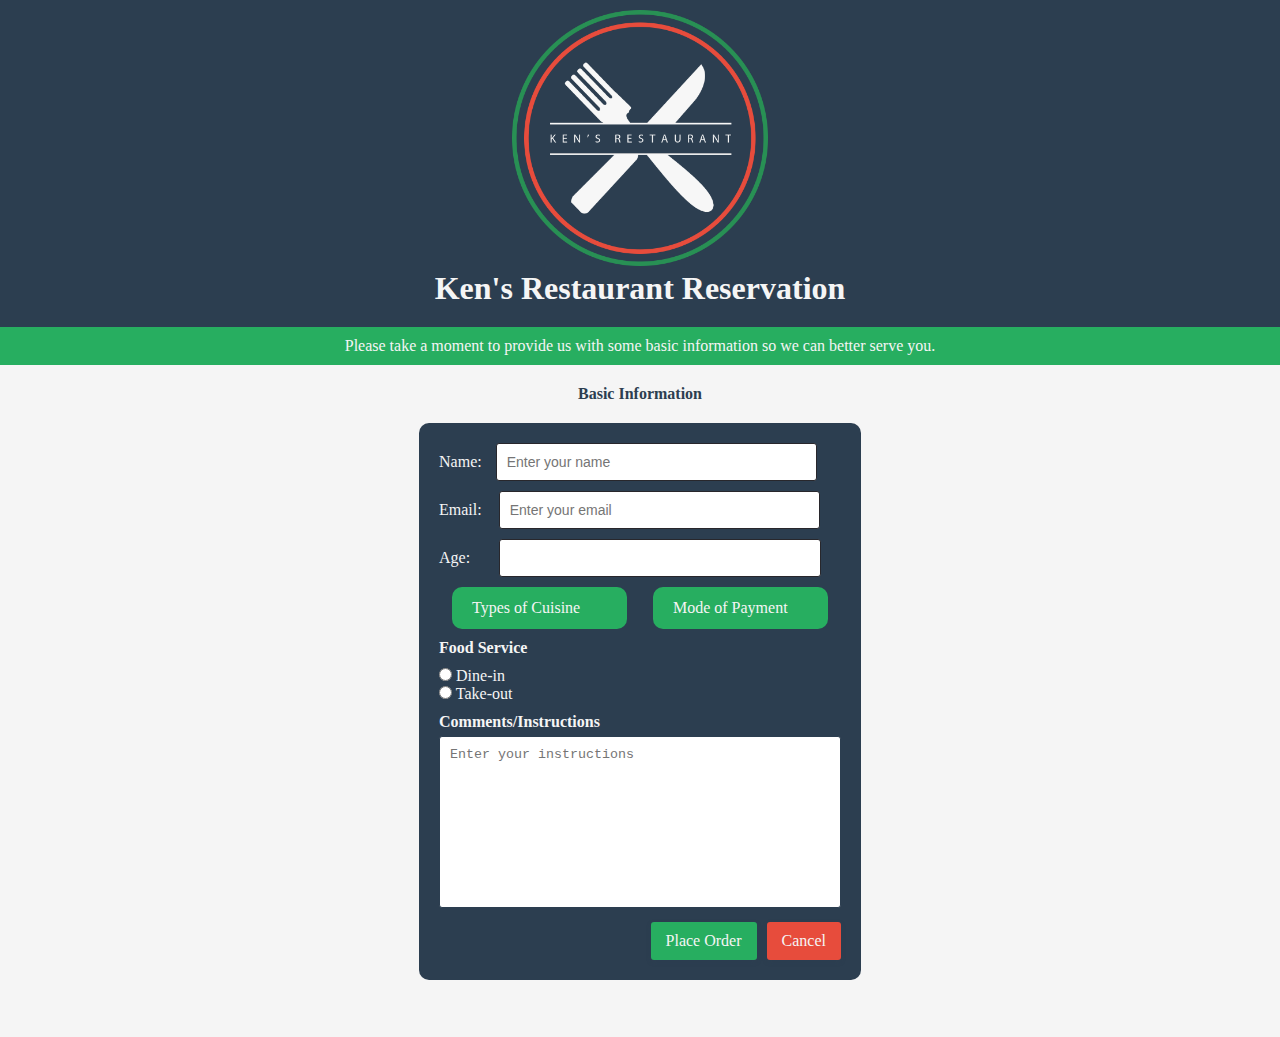
==== reservation-page/index.html @ 62ad522c "updated index files" ====
<!DOCTYPE html>
<html lang="en">
<head>
    <meta charset="UTF-8">
    <meta name="viewport" content="width=device-width, initial-scale=1.0">
    <title>Restaurant Reservation</title>
    <link rel="stylesheet" href="style.css">
</head>
<body>
    <header>
        <!--Image here for LOGO-->
        <img src="/img/logo.png" alt="">

        <h1>Ken's Restaurant Reservation</h1>
    </header>

    <div class="subtitle">
        <p>Please take a moment to provide us with some basic information so we can better serve you. </p>
    </div>

    <div class="basic-info">
        <b>Basic Information</b>
    </div>
    
    <form action="#" method="get" class="info-form">
        <!--Name and Email-->
        <div class="form-row">
            <label for="name">Name: </label>
            <input type="text" id="name" name="name" placeholder="Enter your name" required>
        </div>

        <div class="form-row">
            <label for="email">Email: </label>
            <input type="email" id="email" name="email" placeholder="Enter your email" required>
        </div>

        <!--Age input-->
        <div class="form-row">
            <label for="age">Age: </label>
            <input type="number" id="age" name="age" min="0" max="100">
        </div>

        <!--Dropdowns-->
        <div class="dropdown-section">
            <div id="cuisine-dropdown">
                <button class="dropdown-toggle">
                <span>Types of Cuisine</span>
                <i class="fa-solid fa-caret-down"></i>
                </button>
                <ul class="menu">
                    <li class="menu-item"><a href="#">Filipino</a></li>
                    <li class="menu-item"><a href="#">Italian</a></li>
                    <li class="menu-item"><a href="#">Japanese</a></li>
                    <li class="menu-item"><a href="#">French</a></li>
                    <li class="menu-item"><a href="#">Mexican</a></li>
                    <li class="menu-item dropdown">
                        <a href="#" class="submenu-toggle">
                        <span>Healthy Options</span>
                        <i class="fa-solid fa-caret-right"></i>
                        </a>
                        <ul class="submenu">
                            <li class="submenu-item"><a href="#">Vegetarian</a></li>
                        </ul>
                    </li>
                <li class="menu-item dropdown">
                    <a href="#" class="submenu-toggle">
                    <span>Desserts</span>
                    <i class="fa-solid fa-caret-right"></i>
                    </a>
                    <ul class="submenu">
                        <li class="submenu-item"><a href="#">Tiramisu Layer Cake</a></li>
                        <li class="submenu-item"><a href="#">White Chocolate Raspberry Cheesecake</a></li>
                        <li class="submenu-item"><a href="#">Brownie Sundae</a></li>
                        <li class="submenu-item"><a href="#">Chocolate Lava Cake</a></li>
                    </ul>
                </li>
                </ul>
            </div>
        
            <div id="payment-dropdown">
            <button class="dropdown-toggle">
                <span>Mode of Payment</span>
                <i class="fa-solid fa-caret-down"></i>
            </button>
            <ul class="menu">
                <li class="menu-item"><a href="#">Cash</a></li>
                <li class="menu-item dropdown">
                    <a href="#" class="submenu-toggle">
                    <span>Card</span>
                    <i class="fa-solid fa-caret-right"></i>
                    </a>
                    <ul class="submenu">
                        <li class="submenu-item"><a href="#">BDO</a></li>
                        <li class="submenu-item"><a href="#">ChinaBank</a></li>
                        <li class="submenu-item"><a href="#">BPI</a></li>
                    </ul>
                </li>
                <li class="menu-item"><a href="#">GCash</a></li>
                <li class="menu-item"><a href="#">Maya</a></li>
                <li class="menu-item"><a href="#">Paypal</a></li>
            </ul>
            </div>
        </div>
        
        <!--Radio btn-->
        <div class="service-form-row">
            <legend>Food Service</legend>
            <div>
                <input type="radio" name="service" value="Dine-in" id="dine-in">
                <label for="dine-in">Dine-in</label>
            </div>

            <div>
                <input type="radio" name="service" value="Take-out" id="take-out">
                <label for="take-out">Take-out</label>
            </div>
        </div>

        <!--Textarea for instructions-->
        <div class="form-row-instruction">
            <label for="instruction">Comments/Instructions</label>
            <textarea name="instruction" id="instruction" cols="25" rows="10" placeholder="Enter your instructions"></textarea>
        </div>

        <!--Buttons-->
        <div class="btn-group">
            <button class="order" type="submit">Place Order</button>
            <button class="cancel" type="cancel">Cancel</button>
        </div>
    </form>

    <script src="index.js"></script>
</body>
</html>
---- reservation-page/style.css ----
*,
*::before,
*::after {
    margin: 0;
    padding: 0;
    box-sizing: border-box;
}

body {
    font-family: "Roboto";
    width: 100%;
    height: 100vh;
    color: #f5f5f5;
    background-color: #f5f5f5;

    display: flex;
    flex-direction: column;
    align-items: center;
}

header {
    color: #f5f5f5;
    width: 100%;
    text-align: center;
    background-color: #2c3e50;
    padding: 10px 0 20px 0;
}

header img {
    width: 20%;
}

.subtitle {
    text-align: center;
    width: 100%;
    background-color: #27ae60;
    padding: 10px;
}

.basic-info {
    /* background-color: #2c3e50;
    padding: 10px;
    border-radius: 5px; */
    color: #2c3e50;
    margin: 20px 0 20px 0;
}

/* Forms */
.info-form {
    background-color: #2c3e50;
    padding: 20px;
    border-radius: 10px;
}

.form-row {
    display: block;
    margin-bottom: 10px;
}

/* Name, Email, and Age input */
input[type="text"],
input[type="email"],
input[type="number"] {
  padding: 10px;
  border: 1px solid #28272c;
  border-radius: 3px;
  font-size: 14px;
  width: 80%;
  margin-left: 10px;
}

input[type="email"] {
    margin-left: 13px;
}

input[type="number"] {
    margin-left: 25px;
}

input[type="text"]:invalid
input[type="email"]:invalid
input[type="number"] {
    border: 1px solid #e74c3c;
    color: #e74c3c;
}

/* Dropdown */
.dropdown-section {
    margin-bottom: 10px;
    display: flex;
    justify-content: space-around;
}

button,
li,
a {
    all: unset;
    box-sizing: border-box;
}

#cuisine-dropdown, #payment-dropdown {
    --border-radius: 6px;
    --shadow-color: 60deg 13% 61%;
    max-width: 175px;
    width: 100%;
    background-color: #27ae60;
    border-radius: 10px;
    position: relative;
}

.dropdown-toggle,
.menu-item,
.submenu-item {
    width: 100%;
    padding: 12px 20px;
    cursor: pointer;
}

:is(.menu-item, .submenu-item):first-child {
    border-top-right-radius: inherit;
    border-top-left-radius: inherit;
}

:is(.menu-item, .submenu-item):last-child {
    border-bottom-right-radius: inherit;
    border-bottom-left-radius: inherit;
}

:is(.menu-item, .submenu-item):hover {
    background-color: #27ae60;
}

.dropdown-toggle,
.submenu-toggle {
    display: flex;
    justify-content: space-between;
    align-items: center;
}

.dropdown-toggle > span {
    font-weight:normal;
    color: #f5f5f5;
}

i {
  color: #db8400;
  transition: 0.25s ease;
}

.dropdown-toggle.open > i {
  transform: rotate(180deg);
}

.dropdown {
  position: relative;
}

.menu,
.submenu {
  display: flex;
  flex-direction: column;
  background-color: #f5f5f5;
  color: #2c3e50;
  border-radius: var(--border-radius);
  position: absolute;
  left: 0;
  opacity: 0;
  visibility: hidden;
  transition: all 0.3s ease;
}

.menu {
  width: 100%;
  transform: translateY(-12px);
}

.menu.open {
  visibility: visible;
  opacity: 1;
  transform: translateY(12px);
}

.submenu {
  width: max-content;
  visibility: hidden;
  opacity: 0;
  position: absolute;
  top: 0;
  left: 100%;
  transform: translate(-12px, 0);
}

.menu-item:hover > .submenu-toggle + .submenu {
  visibility: visible;
  opacity: 1;
  transform: translate(8px, 0);
}

/* Radio Btn */
.service-form-row {
    text-align: left
}

.service-form-row legend {
    font-weight: bold;
    margin-bottom: 10px;
}

/* Isntructions area*/
.form-row-instruction {
    display: block;
    margin-top: 10px;
    font-weight: bold;
}

textarea {
    margin-top: 5px;
    width: 100%;
    padding: 10px;
    border: 1px solid #2c3e50;
    border-radius: 3px;
    resize: none;
}

/* Buttons */
.btn-group {
    margin-top: 10px;
    display: flex;
    justify-content: flex-end;
}

.btn-group button {
    border: none;
    border-radius: 3px;
    box-shadow: 0 2px 4px rgba(44, 62, 80, 0.4);
    padding: 10px 15px 10px 15px;
}

.order {
    margin-right: 10px;
    background-color: #27ae60;
    color: #f5f5f5;
}

.order:hover {
    background-color: #269652;
}

.cancel {
    background-color: #e74c3c;
    color: #f5f5f5;
}

.cancel:hover {
    background-color: #a73023;
}
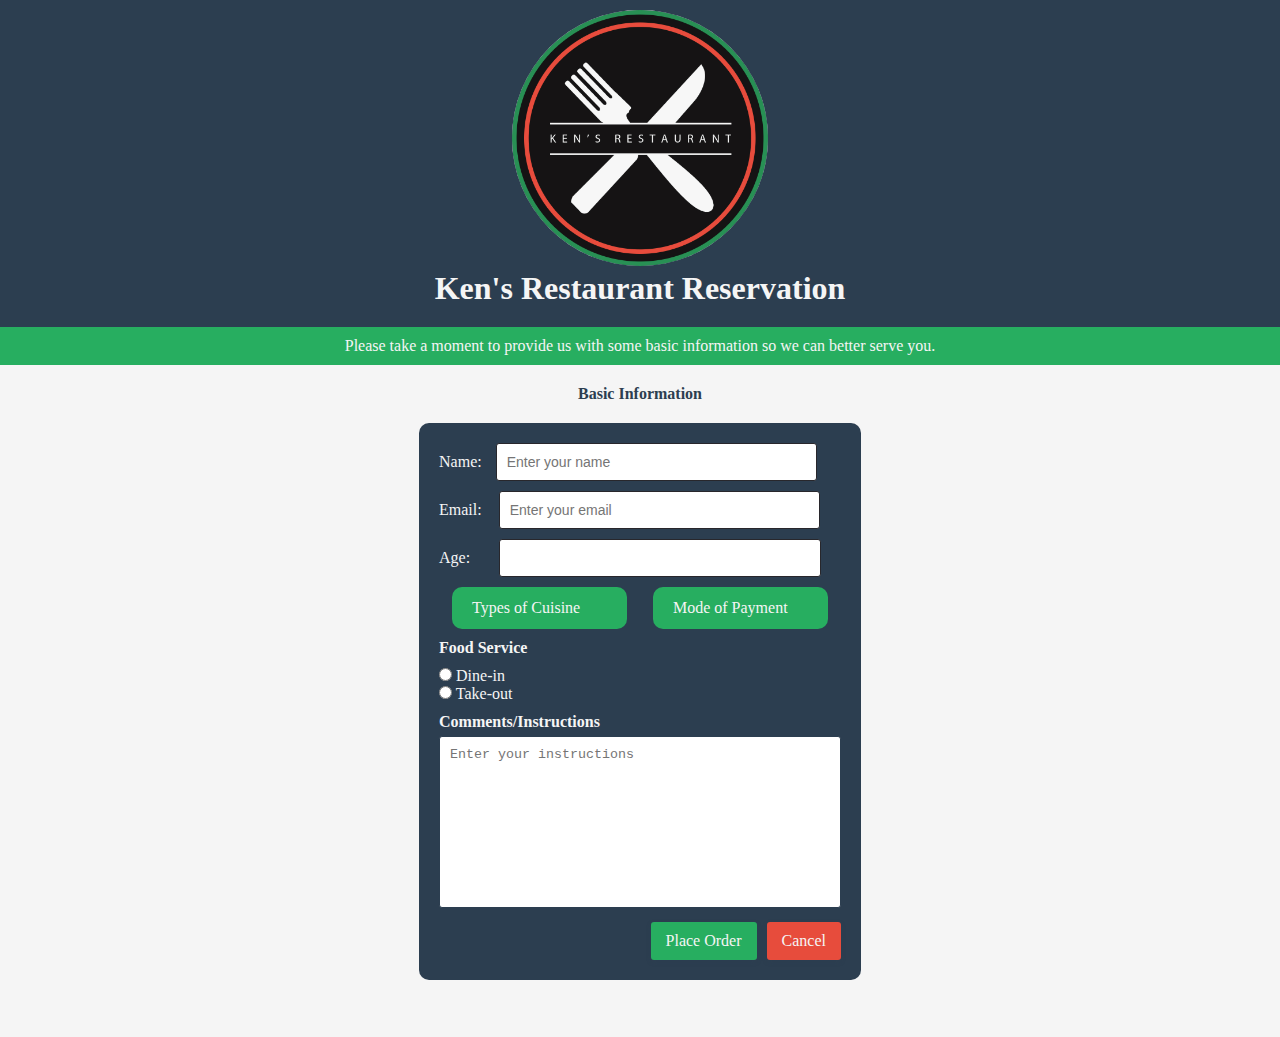
==== commit 357a1163: "changed logo" ====
--- a/reservation-page/index.html
+++ b/reservation-page/index.html
@@ -9,7 +9,7 @@
 <body>
     <header>
         <!--Image here for LOGO-->
-        <img src="/img/logo.png" alt="">
+        <img src="/img/brand.jpg" alt="">
 
         <h1>Ken's Restaurant Reservation</h1>
     </header>
--- a/reservation-page/style.css
+++ b/reservation-page/style.css
@@ -28,6 +28,7 @@
 
 header img {
     width: 20%;
+    border-radius: 50%;
 }
 
 .subtitle {
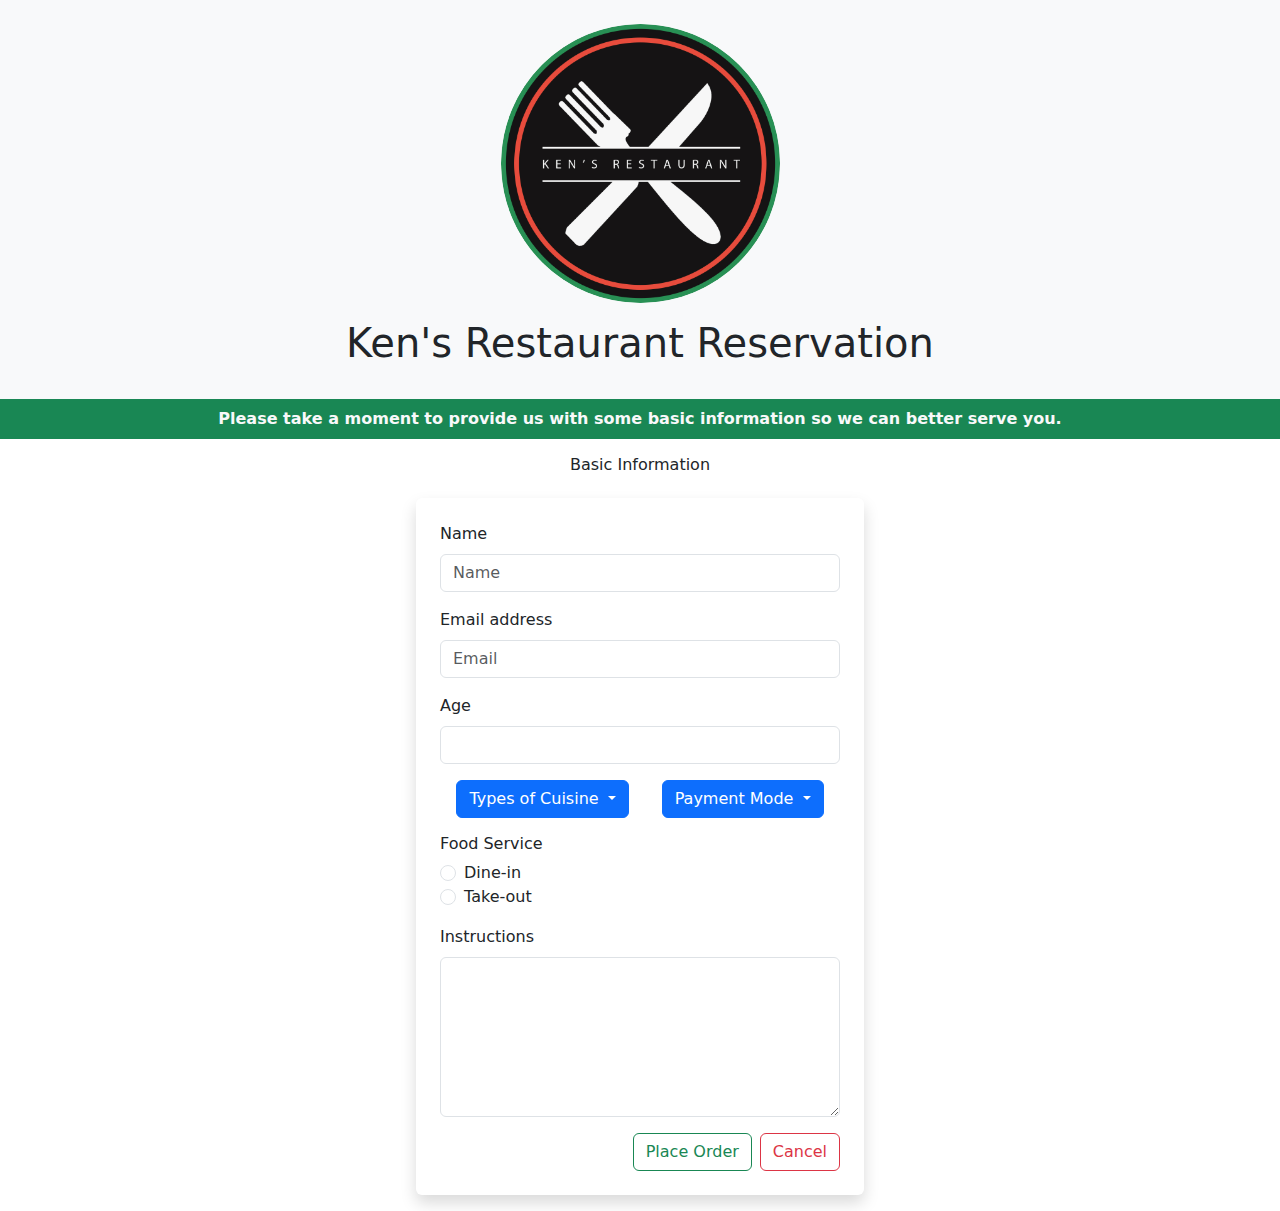
==== commit cfd57b71: "updated order page" ====
--- a/reservation-page/index.html
+++ b/reservation-page/index.html
@@ -1,134 +1,169 @@
 <!DOCTYPE html>
 <html lang="en">
+
 <head>
     <meta charset="UTF-8">
     <meta name="viewport" content="width=device-width, initial-scale=1.0">
     <title>Restaurant Reservation</title>
-    <link rel="stylesheet" href="style.css">
+    <!-- <link rel="stylesheet" href="style.css"> -->
+    <link href="https://cdn.jsdelivr.net/npm/bootstrap@5.3.3/dist/css/bootstrap.min.css" rel="stylesheet"
+        integrity="sha384-QWTKZyjpPEjISv5WaRU9OFeRpok6YctnYmDr5pNlyT2bRjXh0JMhjY6hW+ALEwIH" crossorigin="anonymous">
 </head>
+
 <body>
-    <header>
-        <!--Image here for LOGO-->
-        <img src="/img/brand.jpg" alt="">
-
-        <h1>Ken's Restaurant Reservation</h1>
-    </header>
-
-    <div class="subtitle">
-        <p>Please take a moment to provide us with some basic information so we can better serve you. </p>
-    </div>
-
-    <div class="basic-info">
-        <b>Basic Information</b>
-    </div>
-    
-    <form action="#" method="get" class="info-form">
-        <!--Name and Email-->
-        <div class="form-row">
-            <label for="name">Name: </label>
-            <input type="text" id="name" name="name" placeholder="Enter your name" required>
-        </div>
-
-        <div class="form-row">
-            <label for="email">Email: </label>
-            <input type="email" id="email" name="email" placeholder="Enter your email" required>
-        </div>
-
-        <!--Age input-->
-        <div class="form-row">
-            <label for="age">Age: </label>
-            <input type="number" id="age" name="age" min="0" max="100">
-        </div>
-
-        <!--Dropdowns-->
-        <div class="dropdown-section">
-            <div id="cuisine-dropdown">
-                <button class="dropdown-toggle">
-                <span>Types of Cuisine</span>
-                <i class="fa-solid fa-caret-down"></i>
-                </button>
-                <ul class="menu">
-                    <li class="menu-item"><a href="#">Filipino</a></li>
-                    <li class="menu-item"><a href="#">Italian</a></li>
-                    <li class="menu-item"><a href="#">Japanese</a></li>
-                    <li class="menu-item"><a href="#">French</a></li>
-                    <li class="menu-item"><a href="#">Mexican</a></li>
-                    <li class="menu-item dropdown">
-                        <a href="#" class="submenu-toggle">
-                        <span>Healthy Options</span>
-                        <i class="fa-solid fa-caret-right"></i>
-                        </a>
-                        <ul class="submenu">
-                            <li class="submenu-item"><a href="#">Vegetarian</a></li>
-                        </ul>
-                    </li>
-                <li class="menu-item dropdown">
-                    <a href="#" class="submenu-toggle">
-                    <span>Desserts</span>
-                    <i class="fa-solid fa-caret-right"></i>
-                    </a>
-                    <ul class="submenu">
-                        <li class="submenu-item"><a href="#">Tiramisu Layer Cake</a></li>
-                        <li class="submenu-item"><a href="#">White Chocolate Raspberry Cheesecake</a></li>
-                        <li class="submenu-item"><a href="#">Brownie Sundae</a></li>
-                        <li class="submenu-item"><a href="#">Chocolate Lava Cake</a></li>
-                    </ul>
-                </li>
-                </ul>
-            </div>
-        
-            <div id="payment-dropdown">
-            <button class="dropdown-toggle">
-                <span>Mode of Payment</span>
-                <i class="fa-solid fa-caret-down"></i>
-            </button>
-            <ul class="menu">
-                <li class="menu-item"><a href="#">Cash</a></li>
-                <li class="menu-item dropdown">
-                    <a href="#" class="submenu-toggle">
-                    <span>Card</span>
-                    <i class="fa-solid fa-caret-right"></i>
-                    </a>
-                    <ul class="submenu">
-                        <li class="submenu-item"><a href="#">BDO</a></li>
-                        <li class="submenu-item"><a href="#">ChinaBank</a></li>
-                        <li class="submenu-item"><a href="#">BPI</a></li>
-                    </ul>
-                </li>
-                <li class="menu-item"><a href="#">GCash</a></li>
-                <li class="menu-item"><a href="#">Maya</a></li>
-                <li class="menu-item"><a href="#">Paypal</a></li>
-            </ul>
-            </div>
-        </div>
-        
-        <!--Radio btn-->
-        <div class="service-form-row">
-            <legend>Food Service</legend>
-            <div>
-                <input type="radio" name="service" value="Dine-in" id="dine-in">
-                <label for="dine-in">Dine-in</label>
-            </div>
-
-            <div>
-                <input type="radio" name="service" value="Take-out" id="take-out">
-                <label for="take-out">Take-out</label>
+    <!--V2-->
+    <header class="p-4 bg-light ">
+        <div class="container">
+            <div class="d-flex justify-content-center align-items-center flex-column text-center">
+                <img src="../img/brand.jpg" alt="" class="img-fluid w-25 rounded-circle ">
+                <h1 class="pt-3">Ken's Restaurant Reservation</h1>
             </div>
         </div>
 
-        <!--Textarea for instructions-->
-        <div class="form-row-instruction">
-            <label for="instruction">Comments/Instructions</label>
-            <textarea name="instruction" id="instruction" cols="25" rows="10" placeholder="Enter your instructions"></textarea>
+    </header>
+
+    <section class="bg-success ">
+        <div class="container-fluid">
+            <p class="text-center py-2 fw-semibold text-light ">Please take a moment to provide us with some
+                basic information so we can better serve you.</p>
         </div>
+    </section>
 
-        <!--Buttons-->
-        <div class="btn-group">
-            <button class="order" type="submit">Place Order</button>
-            <button class="cancel" type="cancel">Cancel</button>
+    <h6 class="text-center text-dark ">
+        Basic Information
+    </h6>
+
+    <section class="py-3">
+        <div class="container d-flex justify-content-center align-items-center">
+
+            <div class="card p-4 border-0 shadow" style="width: 28rem;">
+                <form action="">
+                    <div class="mb-3">
+                        <label for="name" class="form-label">Name</label>
+                        <input type="name" class="form-control" id="name" placeholder="Name">
+                    </div>
+                    <div class="mb-3">
+                        <label for="email" class="form-label">Email address</label>
+                        <input type="email" class="form-control" id="email" placeholder="Email">
+                    </div>
+                    <div class="mb-3">
+                        <label for="age" class="form-label">Age</label>
+                        <input type="number" class="form-control" id="age" placeholder="" min="0" max="100">
+                    </div>
+
+                    <div class="mb-3 d-flex justify-content-around ">
+                        <div class="dropdown">
+                            <a class="btn btn-primary dropdown-toggle" href="#" role="button" data-bs-toggle="dropdown"
+                                data-bs-auto-close="outside" aria-expanded="false">
+                                Types of Cuisine
+                            </a>
+
+                            <ul class="dropdown-menu">
+                                <li class="dropend">
+                                    <a class="dropdown-item dropdown-toggle" data-bs-toggle="dropdown"
+                                        href="#">Filipino</a>
+                                    <ul class="dropdown-menu">
+                                        <li><a href="#" class="dropdown-item">Pancit</a></li>
+                                        <li><a href="#" class="dropdown-item">Beef Camto</a></li>
+                                        <li><a href="#" class="dropdown-item">Kare-kare</a></li>
+                                    </ul>
+                                </li>
+                                <li class="dropend">
+                                    <a class="dropdown-item dropdown-toggle" data-bs-toggle="dropdown"
+                                        href="#">Italian</a>
+                                    <ul class="dropdown-menu">
+                                        <li><a href="#" class="dropdown-item">TBA</a></li>
+                                        <li><a href="#" class="dropdown-item">TBA</a></li>
+                                        <li><a href="#" class="dropdown-item">TBA</a></li>
+                                    </ul>
+                                </li>
+                                <li class="dropend">
+                                    <a class="dropdown-item dropdown-toggle" data-bs-toggle="dropdown"
+                                        href="#">Japanese</a>
+                                    <ul class="dropdown-menu">
+                                        <li><a href="#" class="dropdown-item">TBA</a></li>
+                                        <li><a href="#" class="dropdown-item">TBA</a></li>
+                                        <li><a href="#" class="dropdown-item">TBA</a></li>
+                                    </ul>
+                                </li>
+                                <li class="dropend">
+                                    <a class="dropdown-item dropdown-toggle" data-bs-toggle="dropdown"
+                                        href="#">French</a>
+                                    <ul class="dropdown-menu">
+                                        <li><a href="#" class="dropdown-item">TBA</a></li>
+                                        <li><a href="#" class="dropdown-item">TBA</a></li>
+                                        <li><a href="#" class="dropdown-item">TBA</a></li>
+                                    </ul>
+                                </li>
+                                <li class="dropend">
+                                    <a class="dropdown-item dropdown-toggle" data-bs-toggle="dropdown"
+                                        href="#">Desserts</a>
+                                    <ul class="dropdown-menu">
+                                        <li><a href="#" class="dropdown-item">TBA</a></li>
+                                        <li><a href="#" class="dropdown-item">TBA</a></li>
+                                        <li><a href="#" class="dropdown-item">TBA</a></li>
+                                    </ul>
+                                </li>
+                            </ul>
+                        </div>
+                        <div class="dropdown">
+                            <a class="btn btn-primary  dropdown-toggle" href="#" role="button" data-bs-toggle="dropdown"
+                                data-bs-auto-close="outside" aria-expanded="false">
+                                Payment Mode
+                            </a>
+
+                            <ul class="dropdown-menu">
+                                <li><a class="dropdown-item" href="#">Cash</a></li>
+                                <li class="dropend">
+                                    <a class="dropdown-item dropdown-toggle" data-bs-toggle="dropdown" href="#">Card</a>
+                                    <ul class="dropdown-menu">
+                                        <li><a href="#" class="dropdown-item">BDO</a></li>
+                                        <li><a href="#" class="dropdown-item">ChinaBank</a></li>
+                                        <li><a href="#" class="dropdown-item">BPI</a></li>
+                                    </ul>
+                                </li>
+                                <li><a class="dropdown-item" href="#">Gcash</a></li>
+                                <li><a class="dropdown-item" href="#">Maya</a></li>
+                                <li><a class="dropdown-item" href="#">Paypal</a></li>
+                            </ul>
+                        </div>
+                    </div>
+
+                    <div>
+                        <h6 class="fw-normal">Food Service</h6>
+                        <div class="form-check">
+                            <input class="form-check-input" type="radio" name="dineOption" id="dineIn">
+                            <label class="form-check-label" for="dineIn">
+                                Dine-in
+                            </label>
+                            <br>
+                            <input class="form-check-input" type="radio" name="dineOption" id="takeOut">
+                            <label class="form-check-label" for="takeOut">
+                                Take-out
+                            </label>
+                        </div>
+                    </div>
+                    <div class="my-3">
+                        <label for="instructions" class="form-label">Instructions</label>
+                        <textarea class="form-control textarea-cstm" id="instructions"
+                            style="height: 10rem;"></textarea>
+                    </div>
+                    <div class="d-flex justify-content-end ">
+                        <button type="button" class="btn btn-outline-success">Place Order</button>
+                        <button type="button" class="btn btn-outline-danger ms-2">Cancel</button>
+                    </div>
+                </form>
+            </div>
         </div>
-    </form>
+    </section>
 
     <script src="index.js"></script>
+    <script src="https://cdn.jsdelivr.net/npm/@popperjs/core@2.11.8/dist/umd/popper.min.js"
+        integrity="sha384-I7E8VVD/ismYTF4hNIPjVp/Zjvgyol6VFvRkX/vR+Vc4jQkC+hVqc2pM8ODewa9r"
+        crossorigin="anonymous"></script>
+    <script src="https://cdn.jsdelivr.net/npm/bootstrap@5.3.3/dist/js/bootstrap.min.js"
+        integrity="sha384-0pUGZvbkm6XF6gxjEnlmuGrJXVbNuzT9qBBavbLwCsOGabYfZo0T0to5eqruptLy"
+        crossorigin="anonymous"></script>
 </body>
+
 </html>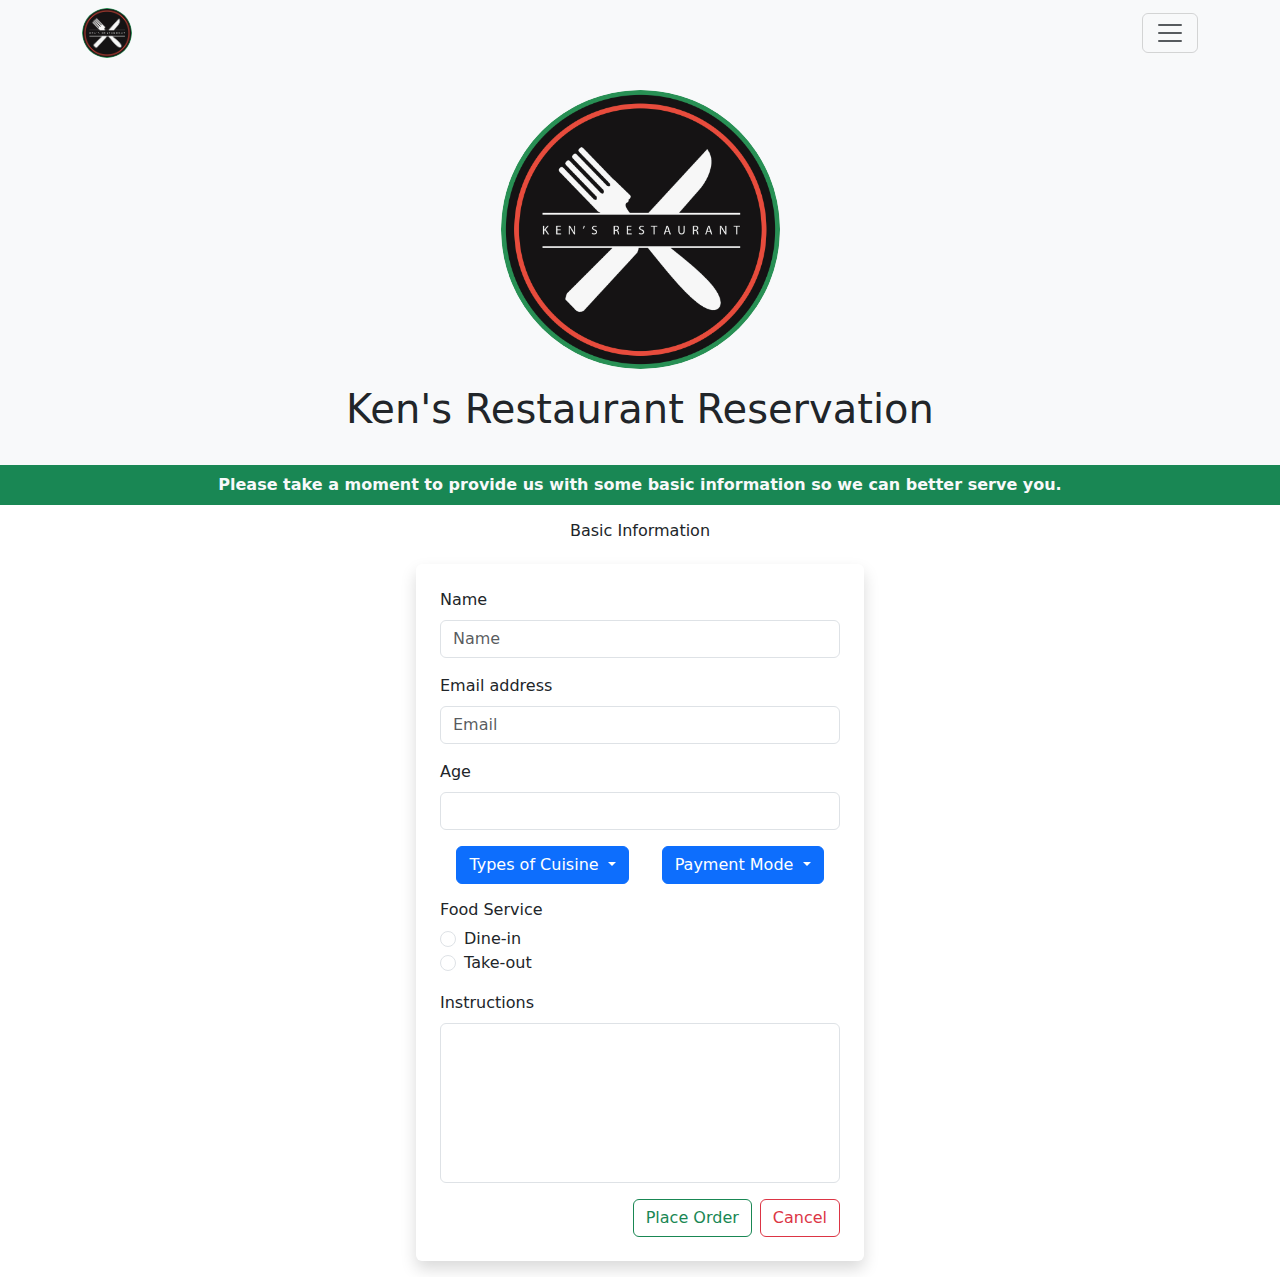
==== commit 6015374f: "modified landing and order page, added gallery page" ====
--- a/reservation-page/index.html
+++ b/reservation-page/index.html
@@ -12,6 +12,42 @@
 
 <body>
     <!--V2-->
+    <!--Navigation bar here-->
+    <nav class="navbar bg-light ">
+        <div class="container">
+            <!--Logo and Name-->
+            <div>
+                <img src="../img/brand.jpg" alt="Logo" width="50" height="50" class="rounded-circle ">
+            </div>
+
+            <!--Offcanvas navbar-->
+            <button class="navbar-toggler" type="button" data-bs-toggle="offcanvas" data-bs-target="#offcanvasNavbar"
+                aria-controls="offcanvasNavbar" aria-label="Toggle navigation">
+                <span class="navbar-toggler-icon"></span>
+            </button>
+            <div class="offcanvas offcanvas-end" tabindex="-1" id="offcanvasNavbar"
+                aria-labelledby="offcanvasNavbarLabel">
+                <div class="offcanvas-header">
+                    <h5 class="offcanvas-title" id="offcanvasNavbarLabel">Navigation</h5>
+                    <button type="button" class="btn-close" data-bs-dismiss="offcanvas" aria-label="Close"></button>
+                </div>
+                <div class="offcanvas-body">
+                    <ul class="navbar-nav justify-content-end flex-grow-1 pe-3">
+                        <li class="nav-item">
+                            <a class="nav-link text-dark" aria-current="page" href="../index.html">Home</a>
+                        </li>
+                        <li class="nav-item">
+                            <a class="nav-link text-dark" href="../gallery-page/gallery.html">Gallery</a>
+                        </li>
+                    </ul>
+                    <!--Cart Here-->
+                    <a href="#">
+                        <img src="../img/cart.jpg" alt="cart" class="img-fluid" width="40px">
+                    </a>
+                </div>
+            </div>
+        </div>
+    </nav>
     <header class="p-4 bg-light ">
         <div class="container">
             <div class="d-flex justify-content-center align-items-center flex-column text-center">
@@ -40,15 +76,15 @@
                 <form action="">
                     <div class="mb-3">
                         <label for="name" class="form-label">Name</label>
-                        <input type="name" class="form-control" id="name" placeholder="Name">
+                        <input type="name" class="form-control" id="name" placeholder="Name" required>
                     </div>
                     <div class="mb-3">
                         <label for="email" class="form-label">Email address</label>
-                        <input type="email" class="form-control" id="email" placeholder="Email">
+                        <input type="email" class="form-control" id="email" placeholder="Email" required>
                     </div>
                     <div class="mb-3">
                         <label for="age" class="form-label">Age</label>
-                        <input type="number" class="form-control" id="age" placeholder="" min="0" max="100">
+                        <input type="number" class="form-control" id="age" placeholder="" min="0" max="100" required>
                     </div>
 
                     <div class="mb-3 d-flex justify-content-around ">
@@ -61,47 +97,40 @@
                             <ul class="dropdown-menu">
                                 <li class="dropend">
                                     <a class="dropdown-item dropdown-toggle" data-bs-toggle="dropdown"
-                                        href="#">Filipino</a>
+                                        href="#">Main</a>
                                     <ul class="dropdown-menu">
-                                        <li><a href="#" class="dropdown-item">Pancit</a></li>
-                                        <li><a href="#" class="dropdown-item">Beef Camto</a></li>
-                                        <li><a href="#" class="dropdown-item">Kare-kare</a></li>
+                                        <li><a href="#" class="dropdown-item">Bruschetta</a></li>
+                                        <li><a href="#" class="dropdown-item">Crostini</a></li>
+                                        <li><a href="#" class="dropdown-item">Pasta</a></li>
+                                        <li><a href="#" class="dropdown-item">Risotto</a></li>
                                     </ul>
                                 </li>
                                 <li class="dropend">
                                     <a class="dropdown-item dropdown-toggle" data-bs-toggle="dropdown"
-                                        href="#">Italian</a>
+                                        href="#">Juice</a>
                                     <ul class="dropdown-menu">
-                                        <li><a href="#" class="dropdown-item">TBA</a></li>
-                                        <li><a href="#" class="dropdown-item">TBA</a></li>
-                                        <li><a href="#" class="dropdown-item">TBA</a></li>
+                                        <li><a href="#" class="dropdown-item">Blueberry</a></li>
+                                        <li><a href="#" class="dropdown-item">Lemon</a></li>
+                                        <li><a href="#" class="dropdown-item">Grapefruit</a></li>
                                     </ul>
                                 </li>
                                 <li class="dropend">
                                     <a class="dropdown-item dropdown-toggle" data-bs-toggle="dropdown"
-                                        href="#">Japanese</a>
+                                        href="#">Coffee</a>
                                     <ul class="dropdown-menu">
-                                        <li><a href="#" class="dropdown-item">TBA</a></li>
-                                        <li><a href="#" class="dropdown-item">TBA</a></li>
-                                        <li><a href="#" class="dropdown-item">TBA</a></li>
-                                    </ul>
-                                </li>
-                                <li class="dropend">
-                                    <a class="dropdown-item dropdown-toggle" data-bs-toggle="dropdown"
-                                        href="#">French</a>
-                                    <ul class="dropdown-menu">
-                                        <li><a href="#" class="dropdown-item">TBA</a></li>
-                                        <li><a href="#" class="dropdown-item">TBA</a></li>
-                                        <li><a href="#" class="dropdown-item">TBA</a></li>
+                                        <li><a href="#" class="dropdown-item">Americano</a></li>
+                                        <li><a href="#" class="dropdown-item">Cappuccino</a></li>
+                                        <li><a href="#" class="dropdown-item">Espresso</a></li>
                                     </ul>
                                 </li>
                                 <li class="dropend">
                                     <a class="dropdown-item dropdown-toggle" data-bs-toggle="dropdown"
                                         href="#">Desserts</a>
                                     <ul class="dropdown-menu">
-                                        <li><a href="#" class="dropdown-item">TBA</a></li>
-                                        <li><a href="#" class="dropdown-item">TBA</a></li>
-                                        <li><a href="#" class="dropdown-item">TBA</a></li>
+                                        <li><a href="#" class="dropdown-item">Jelly Cake</a></li>
+                                        <li><a href="#" class="dropdown-item">Pancake</a></li>
+                                        <li><a href="#" class="dropdown-item">Nutella Shake</a></li>
+                                        <li><a href="#" class="dropdown-item">Tiramisu</a></li>
                                     </ul>
                                 </li>
                             </ul>
@@ -146,7 +175,7 @@
                     <div class="my-3">
                         <label for="instructions" class="form-label">Instructions</label>
                         <textarea class="form-control textarea-cstm" id="instructions"
-                            style="height: 10rem;"></textarea>
+                            style="height: 10rem; resize: none;"></textarea>
                     </div>
                     <div class="d-flex justify-content-end ">
                         <button type="button" class="btn btn-outline-success">Place Order</button>
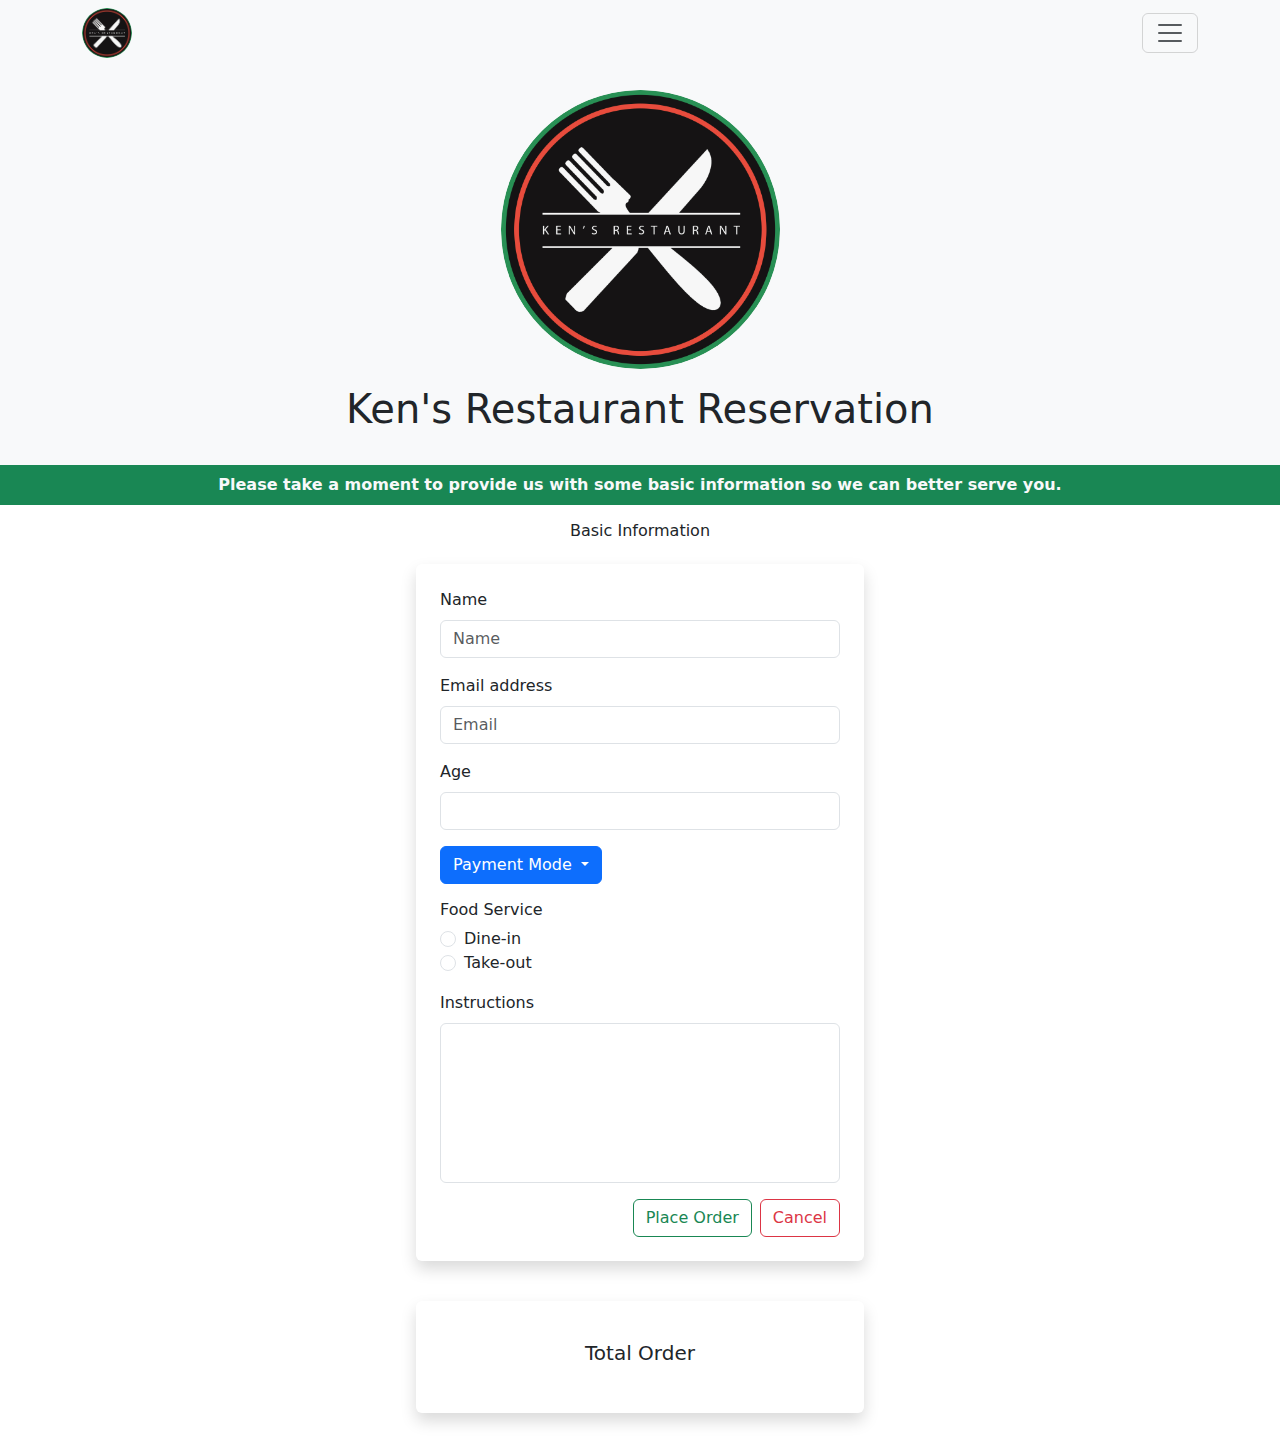
==== commit e38c11ec: "optimized gallery page" ====
--- a/reservation-page/index.html
+++ b/reservation-page/index.html
@@ -4,7 +4,7 @@
 <head>
     <meta charset="UTF-8">
     <meta name="viewport" content="width=device-width, initial-scale=1.0">
-    <title>Restaurant Reservation</title>
+    <title>Ken's Restaurant</title>
     <!-- <link rel="stylesheet" href="style.css"> -->
     <link href="https://cdn.jsdelivr.net/npm/bootstrap@5.3.3/dist/css/bootstrap.min.css" rel="stylesheet"
         integrity="sha384-QWTKZyjpPEjISv5WaRU9OFeRpok6YctnYmDr5pNlyT2bRjXh0JMhjY6hW+ALEwIH" crossorigin="anonymous">
@@ -40,10 +40,6 @@
                             <a class="nav-link text-dark" href="../gallery-page/gallery.html">Gallery</a>
                         </li>
                     </ul>
-                    <!--Cart Here-->
-                    <a href="#">
-                        <img src="../img/cart.jpg" alt="cart" class="img-fluid" width="40px">
-                    </a>
                 </div>
             </div>
         </div>
@@ -87,8 +83,8 @@
                         <input type="number" class="form-control" id="age" placeholder="" min="0" max="100" required>
                     </div>
 
-                    <div class="mb-3 d-flex justify-content-around ">
-                        <div class="dropdown">
+                    <div class="mb-3 d-flex ">
+                        <!-- <div class="dropdown">
                             <a class="btn btn-primary dropdown-toggle" href="#" role="button" data-bs-toggle="dropdown"
                                 data-bs-auto-close="outside" aria-expanded="false">
                                 Types of Cuisine
@@ -96,8 +92,7 @@
 
                             <ul class="dropdown-menu">
                                 <li class="dropend">
-                                    <a class="dropdown-item dropdown-toggle" data-bs-toggle="dropdown"
-                                        href="#">Main</a>
+                                    <a class="dropdown-item dropdown-toggle" data-bs-toggle="dropdown" href="#">Main</a>
                                     <ul class="dropdown-menu">
                                         <li><a href="#" class="dropdown-item">Bruschetta</a></li>
                                         <li><a href="#" class="dropdown-item">Crostini</a></li>
@@ -134,7 +129,7 @@
                                     </ul>
                                 </li>
                             </ul>
-                        </div>
+                        </div> -->
                         <div class="dropdown">
                             <a class="btn btn-primary  dropdown-toggle" href="#" role="button" data-bs-toggle="dropdown"
                                 data-bs-auto-close="outside" aria-expanded="false">
@@ -183,10 +178,26 @@
                     </div>
                 </form>
             </div>
+
+
         </div>
     </section>
 
-    <script src="index.js"></script>
+    <section class="py-4">
+        <div class="container d-flex justify-content-center align-items-center">
+            <!--Receipt-->
+            <div class="card p-4 border-0 shadow" style="width: 28rem;">
+                <div class="card-body text-center ">
+                    <h5>Total Order</h5>
+                    <h6 id="order-name"></h6>
+                    <h6 id="order-price"></h6>
+                </div>
+            </div>
+        </div>
+    </section>
+
+
+    <script src="../reservation-page/reservation.js"></script>
     <script src="https://cdn.jsdelivr.net/npm/@popperjs/core@2.11.8/dist/umd/popper.min.js"
         integrity="sha384-I7E8VVD/ismYTF4hNIPjVp/Zjvgyol6VFvRkX/vR+Vc4jQkC+hVqc2pM8ODewa9r"
         crossorigin="anonymous"></script>
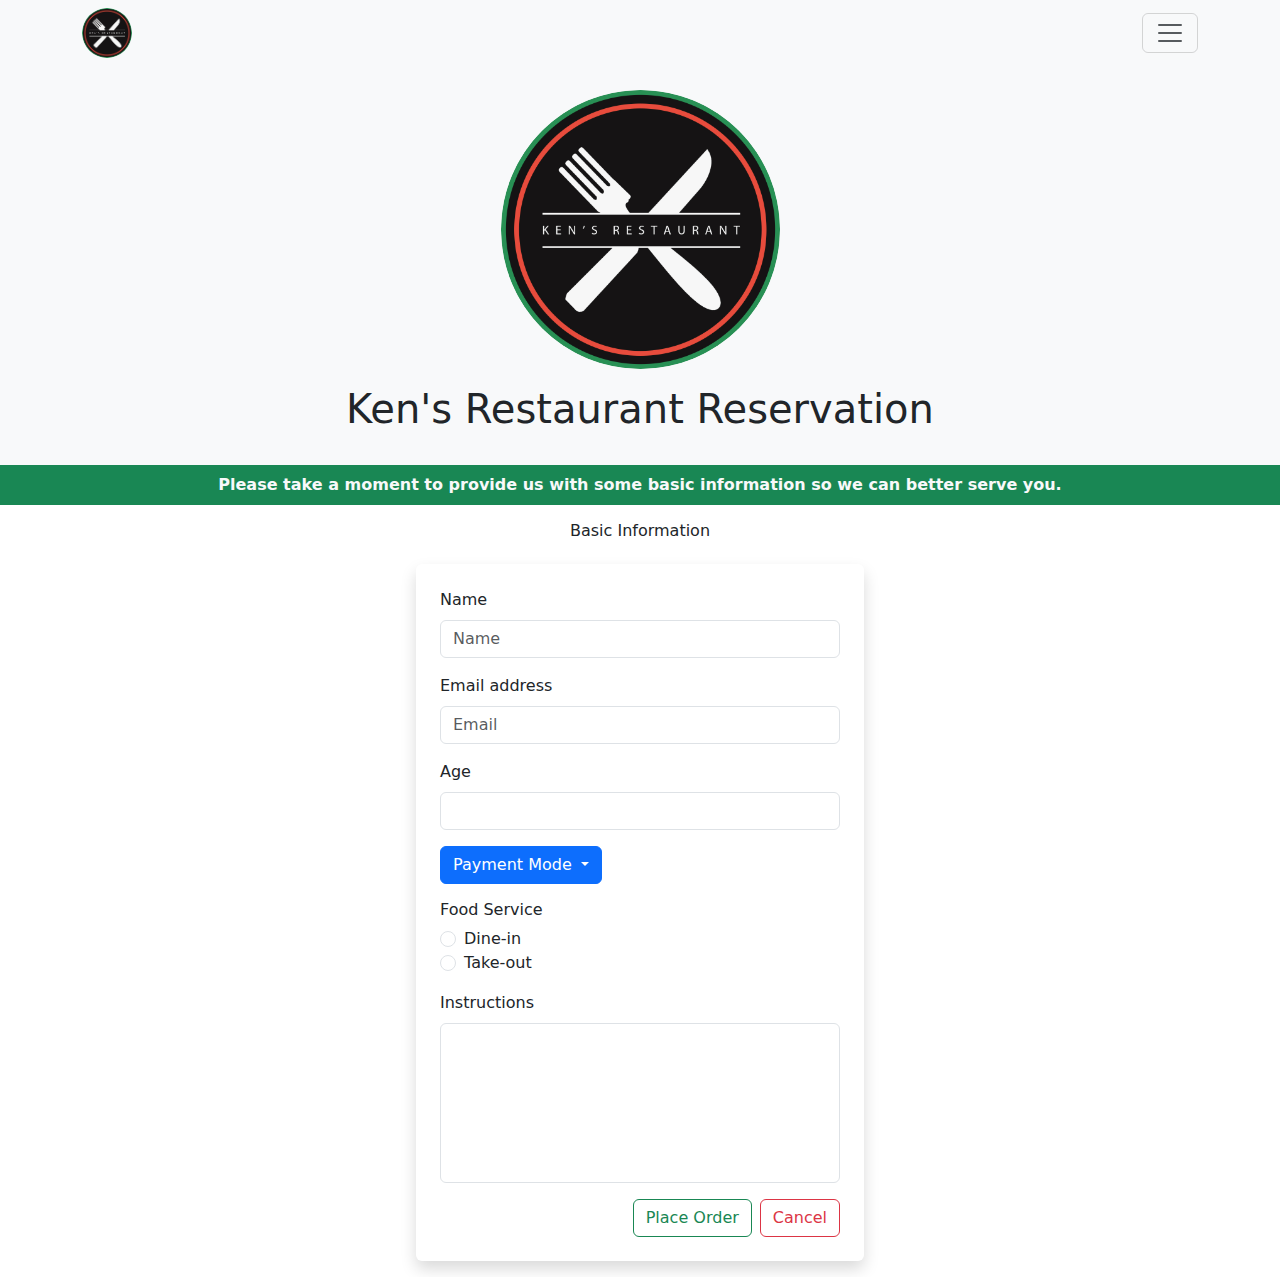
==== commit 930ffe0f: "updated products implementation" ====
--- a/reservation-page/index.html
+++ b/reservation-page/index.html
@@ -183,21 +183,7 @@
         </div>
     </section>
 
-    <section class="py-4">
-        <div class="container d-flex justify-content-center align-items-center">
-            <!--Receipt-->
-            <div class="card p-4 border-0 shadow" style="width: 28rem;">
-                <div class="card-body text-center ">
-                    <h5>Total Order</h5>
-                    <h6 id="order-name"></h6>
-                    <h6 id="order-price"></h6>
-                </div>
-            </div>
-        </div>
-    </section>
-
-
-    <script src="../reservation-page/reservation.js"></script>
+    <!-- <script src="../reservation-page/reservation.js"></script> -->
     <script src="https://cdn.jsdelivr.net/npm/@popperjs/core@2.11.8/dist/umd/popper.min.js"
         integrity="sha384-I7E8VVD/ismYTF4hNIPjVp/Zjvgyol6VFvRkX/vR+Vc4jQkC+hVqc2pM8ODewa9r"
         crossorigin="anonymous"></script>
